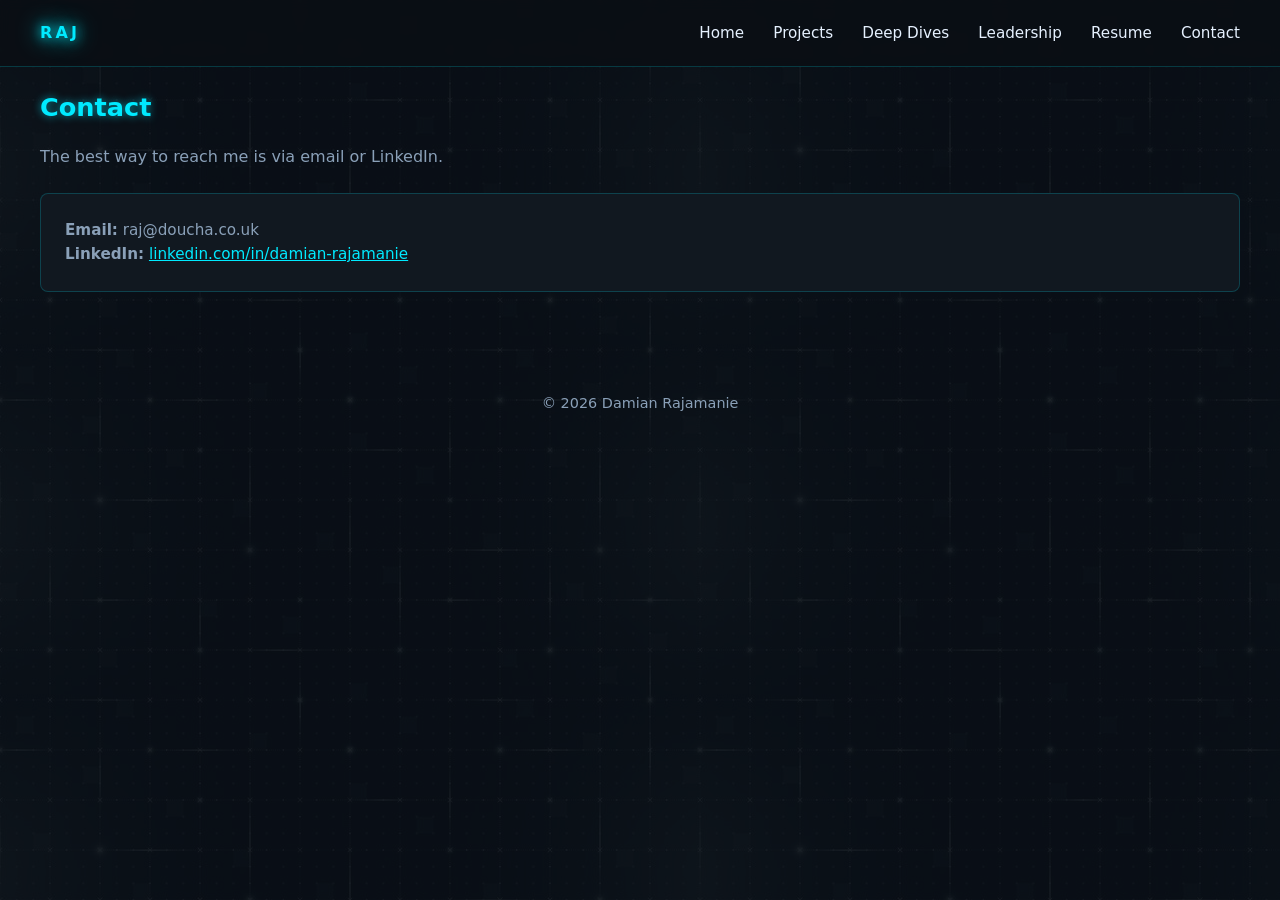
==== contact.html @ e15dee55 "Initial commit of pages and assets" ====
<!DOCTYPE html>
<html lang="en">
<head>
    <meta charset="UTF-8">
    <title>Contact | Damian Rajamanie</title>
    <link rel="stylesheet" href="assets/css/style.css">
</head>
<body>

<nav>
    <div class="nav-logo">RAJ</div>
    <div>
        <a href="index.html">Home</a>
        <a href="projects.html">Projects</a>
        <a href="deepdives.html">Deep Dives</a>
        <a href="leadership.html">Leadership</a>
        <a href="resume.html">Resume</a>
        <a href="contact.html">Contact</a>
    </div>
</nav>

<section class="section">
    <h2>Contact</h2>
    <p class="lead">
        The best way to reach me is via email or LinkedIn.
    </p>

    <div class="panel">
        <p><strong>Email:</strong> raj@doucha.co.uk</p>
        <p><strong>LinkedIn:</strong> <a href="https://www.linkedin.com/in/damian-rajamanie" style="color: var(--accent);">linkedin.com/in/damian-rajamanie</a></p>
    </div>
</section>

<footer>
    © 2026 Damian Rajamanie
</footer>

<script src="assets/js/script.js"></script>
</body>
</html>
---- assets/css/style.css ----
:root {
    --bg-dark: #0a0f14;
    --bg-panel: #111820;
    --text-light: #e6f1ff;
    --text-dim: #8aa0b8;
    --accent: #00eaff;
    --accent-glow: 0 0 12px #00eaff, 0 0 24px #00eaff;
    --radius: 8px;
    --transition: 0.25s ease;
    --font-main: system-ui, -apple-system, BlinkMacSystemFont, "Segoe UI", sans-serif;
    --font-title: system-ui, -apple-system, BlinkMacSystemFont, "Segoe UI", sans-serif;
}

* {
    margin: 0;
    padding: 0;
    box-sizing: border-box;
}

body {
    background: var(--bg-dark);
    color: var(--text-light);
    font-family: var(--font-main);
    line-height: 1.6;
    overflow-x: hidden;
}

body::before {
    content: "";
    position: fixed;
    inset: 0;
    background: url('../images/grid.jpg');
    opacity: 0.08;
    pointer-events: none;
    z-index: -1;
}

/* NAVBAR */

nav {
    width: 100%;
    padding: 20px 40px;
    background: rgba(10, 15, 20, 0.9);
    backdrop-filter: blur(6px);
    display: flex;
    justify-content: space-between;
    align-items: center;
    border-bottom: 1px solid rgba(0, 234, 255, 0.2);
    position: sticky;
    top: 0;
    z-index: 10;
}

.nav-logo {
    font-family: var(--font-title);
    font-weight: 700;
    letter-spacing: 0.2em;
    color: var(--accent);
    text-shadow: var(--accent-glow);
}

nav a {
    color: var(--text-light);
    text-decoration: none;
    margin-left: 24px;
    font-weight: 500;
    transition: var(--transition);
    font-size: 0.95rem;
}

nav a:hover {
    color: var(--accent);
    text-shadow: var(--accent-glow);
}

/* HERO */

.hero {
    padding: 120px 40px 60px;
    text-align: center;
}

.hero h1 {
    font-family: var(--font-title);
    font-size: 3.2rem;
    color: var(--accent);
    text-shadow: var(--accent-glow);
}

.hero h2 {
    margin-top: 10px;
    font-size: 1.4rem;
    color: var(--text-light);
}

.hero p {
    margin-top: 20px;
    font-size: 1.05rem;
    color: var(--text-dim);
    max-width: 720px;
    margin-left: auto;
    margin-right: auto;
}

/* PANELS / CARDS */

.section {
    padding: 20px 40px 60px;
}

.section h2 {
    font-family: var(--font-title);
    font-size: 1.6rem;
    margin-bottom: 16px;
    color: var(--accent);
    text-shadow: 0 0 8px rgba(0, 234, 255, 0.6);
}

.section p.lead {
    color: var(--text-dim);
    margin-bottom: 24px;
    max-width: 720px;
}

.panel {
    background: var(--bg-panel);
    border: 1px solid rgba(0, 234, 255, 0.2);
    border-radius: var(--radius);
    padding: 24px;
    transition: var(--transition);
}

.panel:hover {
    border-color: var(--accent);
    box-shadow: var(--accent-glow);
    transform: translateY(-4px);
}

.panel h3 {
    font-size: 1.2rem;
    margin-bottom: 8px;
}

.panel p {
    color: var(--text-dim);
    font-size: 0.95rem;
}

.tag-row {
    margin-top: 12px;
    display: flex;
    flex-wrap: wrap;
    gap: 8px;
}

.tag {
    border-radius: 999px;
    border: 1px solid rgba(0, 234, 255, 0.4);
    padding: 2px 10px;
    font-size: 0.75rem;
    color: var(--accent);
}

/* GRID */

.grid {
    display: grid;
    gap: 24px;
}

.grid-3 {
    grid-template-columns: repeat(auto-fit, minmax(260px, 1fr));
}

/* SIDEBAR LAYOUT (SUB-PAGES) */

.page-layout {
    display: flex;
    position: relative;
}

.sidebar {
    width: 260px;
    background: var(--bg-panel);
    border-right: 1px solid rgba(0, 234, 255, 0.2);
    padding: 24px;
    position: fixed;
    top: 0;
    left: 0;
    height: 100vh;
    transform: translateX(-100%);
    transition: var(--transition);
    z-index: 20;
}

.sidebar.open {
    transform: translateX(0);
}

.sidebar h2 {
    font-size: 1.1rem;
    margin-bottom: 16px;
    color: var(--accent);
}

.sidebar a {
    display: block;
    margin-bottom: 12px;
    color: var(--text-light);
    text-decoration: none;
    font-size: 0.9rem;
    transition: var(--transition);
}

.sidebar a:hover {
    color: var(--accent);
    text-shadow: var(--accent-glow);
}

/* SIDEBAR TOGGLE ICON */

.sidebar-toggle {
    position: fixed;
    top: 20px;
    left: 20px;
    width: 34px;
    height: 34px;
    cursor: pointer;
    z-index: 30;
    filter: drop-shadow(0 0 6px var(--accent));
    transition: var(--transition);
}

.sidebar-toggle:hover {
    filter: drop-shadow(0 0 12px var(--accent));
}

.sidebar-toggle.active {
    filter: drop-shadow(0 0 16px var(--accent));
}

/* CONTENT AREA (SUB-PAGES) */

.content {
    margin-left: 0;
    padding: 80px 40px 60px;
    width: 100%;
    transition: var(--transition);
}

.sidebar.open ~ .content {
    margin-left: 260px;
}

/* SUB-PAGE HEADERS */

.content h1 {
    font-family: var(--font-title);
    font-size: 2rem;
    margin-bottom: 8px;
    color: var(--accent);
    text-shadow: var(--accent-glow);
}

.content h2 {
    font-size: 1.2rem;
    margin-top: 24px;
    margin-bottom: 8px;
}

.content p {
    color: var(--text-dim);
    font-size: 0.95rem;
    max-width: 800px;
}

/* FOOTER */

footer {
    text-align: center;
    padding: 40px;
    color: var(--text-dim);
    font-size: 0.9rem;
}

/* RESPONSIVE */

@media (max-width: 768px) {
    nav {
        padding: 16px 20px;
    }
    .hero {
        padding: 100px 20px 40px;
    }
    .section {
        padding: 20px;
    }
    .content {
        padding: 80px 20px 40px;
    }
    .sidebar.open ~ .content {
        margin-left: 0;
    }
}
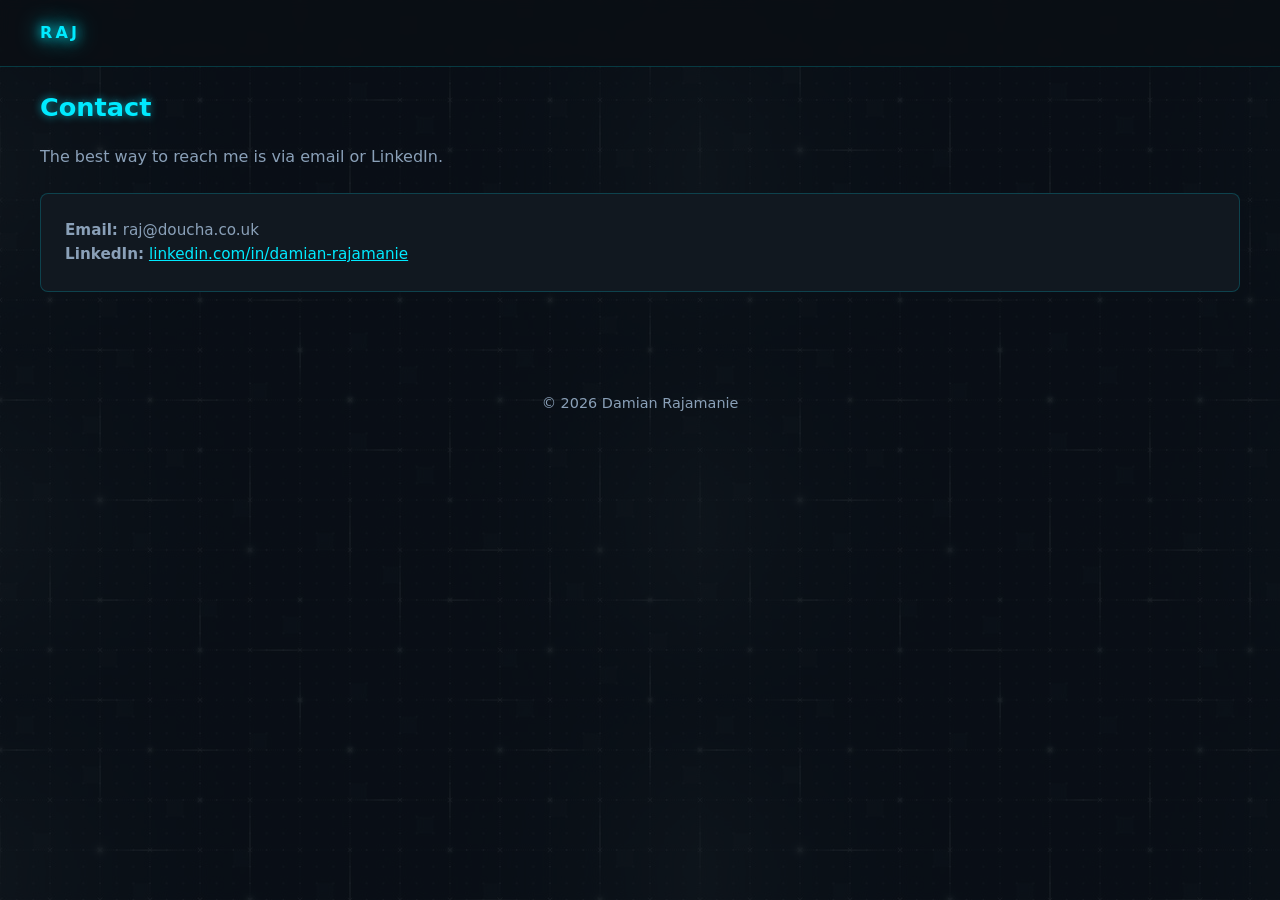
==== commit 5bd8e523: "WIP resusbale nav bar" ====
--- a/contact.html
+++ b/contact.html
@@ -9,14 +9,7 @@
 
 <nav>
     <div class="nav-logo">RAJ</div>
-    <div>
-        <a href="index.html">Home</a>
-        <a href="projects.html">Projects</a>
-        <a href="deepdives.html">Deep Dives</a>
-        <a href="leadership.html">Leadership</a>
-        <a href="resume.html">Resume</a>
-        <a href="contact.html">Contact</a>
-    </div>
+    <div id="nav-placeholder"></div>
 </nav>
 
 <section class="section">
--- a/assets/css/style.css
+++ b/assets/css/style.css
@@ -2,14 +2,34 @@
     --bg-dark: #0a0f14;
     --bg-panel: #111820;
     --text-light: #e6f1ff;
+    --text-navbar: #e6f1ff;
     --text-dim: #8aa0b8;
     --accent: #00eaff;
     --accent-glow: 0 0 12px #00eaff, 0 0 24px #00eaff;
+    --border-panel: #00eaff33;
+    --tag-border: #00eaff66;
+    --shadow: #00eaff99;
+    --bg_nav: #0a0f14e6;
     --radius: 8px;
     --transition: 0.25s ease;
     --font-main: system-ui, -apple-system, BlinkMacSystemFont, "Segoe UI", sans-serif;
     --font-title: system-ui, -apple-system, BlinkMacSystemFont, "Segoe UI", sans-serif;
-}
+    --bg-grid: url('../images/grid.jpg');
+}
+
+:root.light {
+    --bg-dark: #f5f7fa;
+    --bg-panel: #ffffff;
+    --text-light: #1a1a1a;
+    --text-navbar: #e6f1ff;
+    --text-dim: #555;
+    --accent: #0077cc; 
+    --accent-glow: 0 0 8px #0077cc, 0 0 16px #0077cc;
+
+    /* NEW: light‑mode grid image */
+    --bg-grid: url('../images/grid-light.jpg');
+}
+
 
 * {
     margin: 0;
@@ -29,7 +49,7 @@
     content: "";
     position: fixed;
     inset: 0;
-    background: url('../images/grid.jpg');
+    background: var(--bg-grid);
     opacity: 0.08;
     pointer-events: none;
     z-index: -1;
@@ -40,12 +60,12 @@
 nav {
     width: 100%;
     padding: 20px 40px;
-    background: rgba(10, 15, 20, 0.9);
+    background: var(--bg_nav);
     backdrop-filter: blur(6px);
     display: flex;
     justify-content: space-between;
     align-items: center;
-    border-bottom: 1px solid rgba(0, 234, 255, 0.2);
+    border-bottom: 1px solid var(--border-panel);
     position: sticky;
     top: 0;
     z-index: 10;
@@ -60,7 +80,7 @@
 }
 
 nav a {
-    color: var(--text-light);
+    color: var(--text-navbar);
     text-decoration: none;
     margin-left: 24px;
     font-weight: 500;
@@ -113,7 +133,7 @@
     font-size: 1.6rem;
     margin-bottom: 16px;
     color: var(--accent);
-    text-shadow: 0 0 8px rgba(0, 234, 255, 0.6);
+    text-shadow: 0 0 8px var(--shadow);
 }
 
 .section p.lead {
@@ -124,7 +144,7 @@
 
 .panel {
     background: var(--bg-panel);
-    border: 1px solid rgba(0, 234, 255, 0.2);
+    border: 1px solid var(--border-panel);
     border-radius: var(--radius);
     padding: 24px;
     transition: var(--transition);
@@ -155,11 +175,36 @@
 
 .tag {
     border-radius: 999px;
-    border: 1px solid rgba(0, 234, 255, 0.4);
+    border: 1px solid var(--tag-border);
     padding: 2px 10px;
     font-size: 0.75rem;
     color: var(--accent);
 }
+
+/* Light/Dark theme toggle button */
+.theme-btn {
+    display: inline-block;
+    background: none;
+    border: 1px solid var(--tag-border);
+    color: var(--accent);
+    padding: 6px 12px;
+    border-radius: var(--radius);
+    cursor: pointer;
+    font-size: 0.9rem;
+    margin-left: 20px;
+    transition: var(--transition);
+    filter: drop-shadow(0 0 6px var(--accent));
+}
+
+.theme-btn:hover {
+    border-color: var(--accent);
+    filter: drop-shadow(0 0 12px var(--accent));
+}
+
+.theme-btn.active {
+    filter: drop-shadow(0 0 16px var(--accent));
+}
+
 
 /* GRID */
 
@@ -179,10 +224,10 @@
     position: relative;
 }
 
-.sidebar {
+.sidebar {    
     width: 260px;
     background: var(--bg-panel);
-    border-right: 1px solid rgba(0, 234, 255, 0.2);
+    border-right: 1px solid var(--border-panel);
     padding: 24px;
     position: fixed;
     top: 0;
@@ -191,6 +236,7 @@
     transform: translateX(-100%);
     transition: var(--transition);
     z-index: 20;
+    padding-top: 80px !important; /* To push the sidebar content below the hero section */
 }
 
 .sidebar.open {
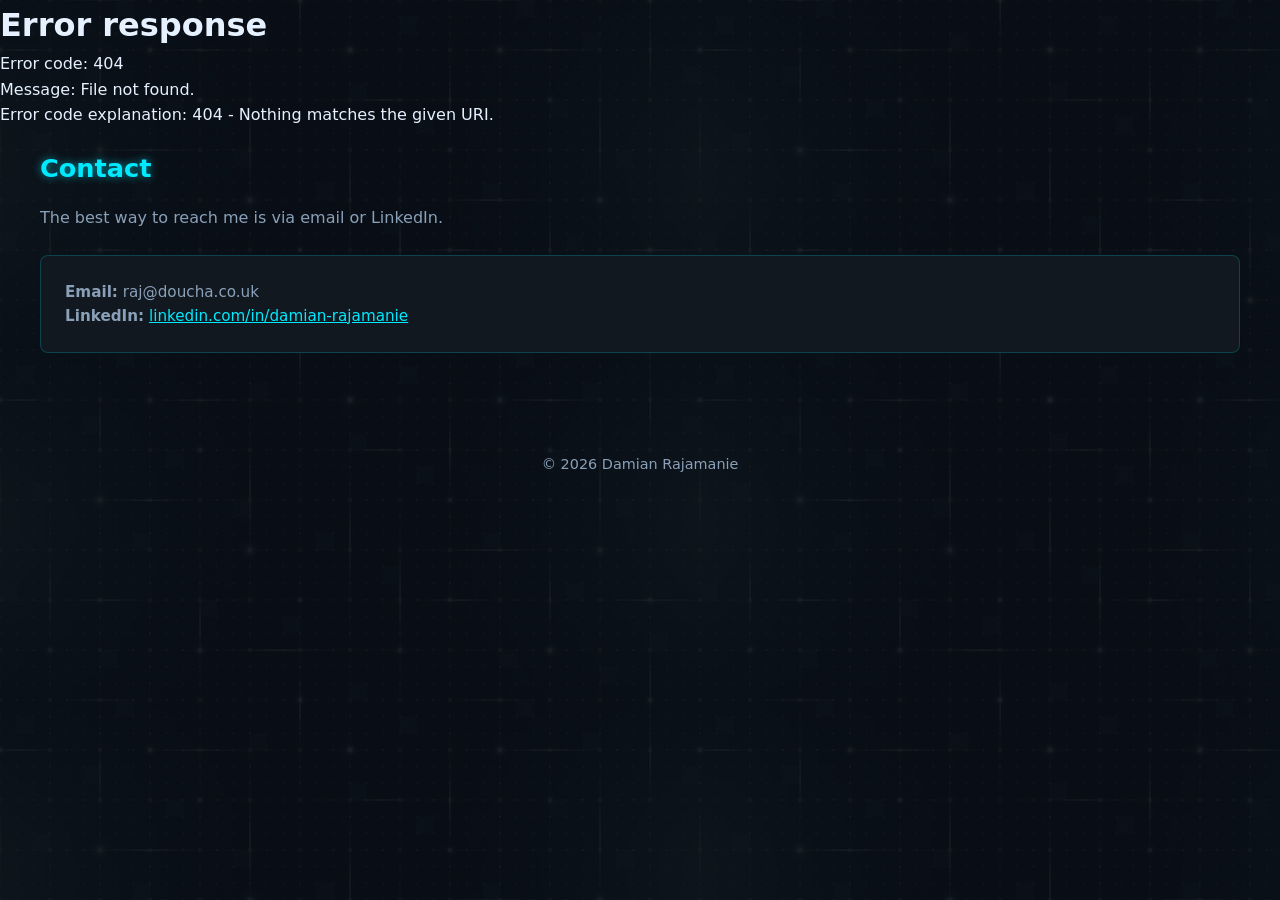
==== commit 195512f4: "adding to all pages" ====
--- a/contact.html
+++ b/contact.html
@@ -7,10 +7,7 @@
 </head>
 <body>
 
-<nav>
-    <div class="nav-logo">RAJ</div>
-    <div id="nav-placeholder"></div>
-</nav>
+<div id="nav-placeholder"></div>
 
 <section class="section">
     <h2>Contact</h2>
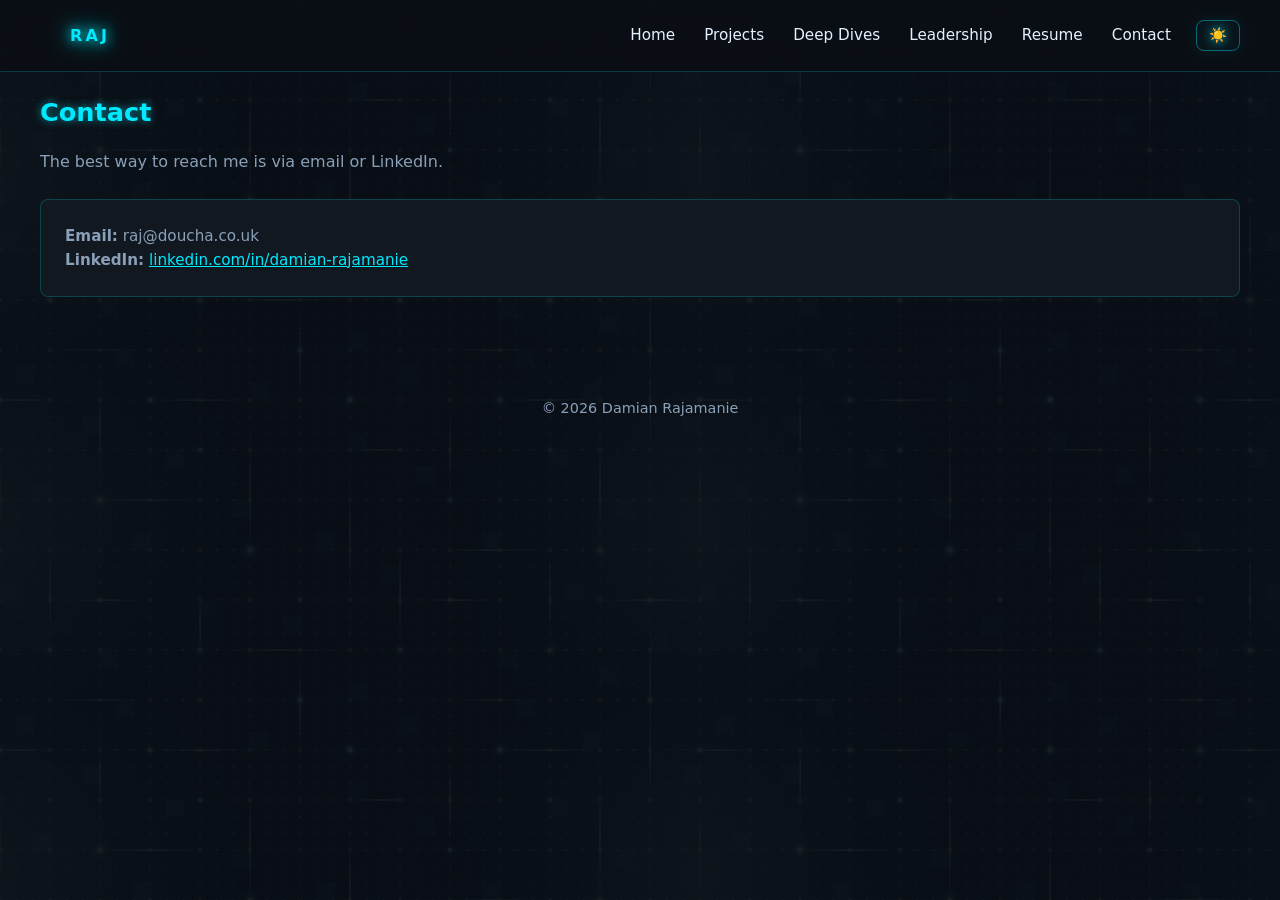
==== commit 5781fc8c: "Splitting up the CSS" ====
--- a/contact.html
+++ b/contact.html
@@ -3,7 +3,8 @@
 <head>
     <meta charset="UTF-8">
     <title>Contact | Damian Rajamanie</title>
-    <link rel="stylesheet" href="assets/css/style.css">
+    <link rel="stylesheet" href="assets/css/base.css">
+    <link rel="stylesheet" href="assets/css/components.css">
 </head>
 <body>
 
--- a/assets/css/base.css
+++ b/assets/css/base.css
@@ -0,0 +1,170 @@
+/* ===========================
+   GLOBAL THEME VARIABLES
+   =========================== */
+
+:root {
+    --bg-dark: #0a0f14;
+    --bg-panel: #111820;
+    --text-light: #e6f1ff;
+    --text-navbar: #e6f1ff;
+    --text-dim: #8aa0b8;
+    --accent: #00eaff;
+    --accent-glow: 0 0 12px #00eaff, 0 0 24px #00eaff;
+    --border-panel: #00eaff33;
+    --tag-border: #00eaff66;
+    --shadow: #00eaff99;
+    --bg_nav: #0a0f14e6;
+    --radius: 8px;
+    --transition: 0.25s ease;
+    --font-main: system-ui, -apple-system, BlinkMacSystemFont, "Segoe UI", sans-serif;
+    --font-title: system-ui, -apple-system, BlinkMacSystemFont, "Segoe UI", sans-serif;
+    --bg-grid: url('../images/grid.jpg');
+}
+
+:root.light {
+    --bg-dark: #f5f7fa;
+    --bg-panel: #ffffff;
+    --text-light: #1a1a1a;
+    --text-navbar: #e6f1ff;
+    --text-dim: #555;
+    --accent: #0077cc;
+    --accent-glow: 0 0 8px #0077cc, 0 0 16px #0077cc;
+    --bg-grid: url('../images/grid-light.jpg');
+}
+
+/* ===========================
+   RESET + BODY
+   =========================== */
+
+* {
+    margin: 0;
+    padding: 0;
+    box-sizing: border-box;
+}
+
+body {
+    background: var(--bg-dark);
+    color: var(--text-light);
+    font-family: var(--font-main);
+    line-height: 1.6;
+    overflow-x: hidden;
+}
+
+body::before {
+    content: "";
+    position: fixed;
+    inset: 0;
+    background: var(--bg-grid);
+    opacity: 0.08;
+    pointer-events: none;
+    z-index: -1;
+}
+
+/* ===========================
+   NAVBAR
+   =========================== */
+
+nav {
+    width: 100%;
+    padding: 20px 40px;
+    background: var(--bg_nav);
+    backdrop-filter: blur(6px);
+    display: flex;
+    justify-content: space-between;
+    align-items: center;
+    border-bottom: 1px solid var(--border-panel);
+    position: sticky;
+    top: 0;
+    z-index: 10;
+}
+
+.nav-logo {
+    margin-left: 30px;
+    font-family: var(--font-title);
+    font-weight: 700;
+    letter-spacing: 0.2em;
+    color: var(--accent);
+    text-shadow: var(--accent-glow);
+}
+
+nav a {
+    color: var(--text-navbar);
+    text-decoration: none;
+    margin-left: 24px;
+    font-weight: 500;
+    transition: var(--transition);
+    font-size: 0.95rem;
+}
+
+nav a:hover {
+    color: var(--accent);
+    text-shadow: var(--accent-glow);
+}
+
+/* ===========================
+   HERO (GLOBAL)
+   =========================== */
+
+.hero {
+    padding: 120px 40px 60px;
+    text-align: center;
+}
+
+.hero h1 {
+    font-family: var(--font-title);
+    font-size: 3.2rem;
+    color: var(--accent);
+    text-shadow: var(--accent-glow);
+}
+
+.hero h2 {
+    margin-top: 10px;
+    font-size: 1.4rem;
+    color: var(--text-light);
+}
+
+.hero p {
+    margin-top: 20px;
+    font-size: 1.05rem;
+    color: var(--text-dim);
+    max-width: 720px;
+    margin-left: auto;
+    margin-right: auto;
+}
+
+/* ===========================
+   GRID UTILITIES
+   =========================== */
+
+.grid {
+    display: grid;
+    gap: 24px;
+}
+
+.grid-3 {
+    grid-template-columns: repeat(auto-fit, minmax(260px, 1fr));
+}
+
+/* ===========================
+   FOOTER
+   =========================== */
+
+footer {
+    text-align: center;
+    padding: 40px;
+    color: var(--text-dim);
+    font-size: 0.9rem;
+}
+
+/* ===========================
+   RESPONSIVE
+   =========================== */
+
+@media (max-width: 768px) {
+    nav {
+        padding: 16px 20px;
+    }
+    .hero {
+        padding: 100px 20px 40px;
+    }
+}
--- a/assets/css/components.css
+++ b/assets/css/components.css
@@ -0,0 +1,218 @@
+/* ===========================
+   SECTIONS
+   =========================== */
+
+.section {
+    padding: 20px 40px 60px;
+}
+
+.section h2 {
+    font-family: var(--font-title);
+    font-size: 1.6rem;
+    margin-bottom: 16px;
+    color: var(--accent);
+    text-shadow: 0 0 8px var(--shadow);
+}
+
+.section p.lead {
+    color: var(--text-dim);
+    margin-bottom: 24px;
+    max-width: 720px;
+}
+
+/* ===========================
+   PANELS / CARDS
+   =========================== */
+
+.panel {
+    background: var(--bg-panel);
+    border: 1px solid var(--border-panel);
+    border-radius: var(--radius);
+    padding: 24px;
+    transition: var(--transition);
+}
+
+.panel:hover {
+    border-color: var(--accent);
+    box-shadow: var(--accent-glow);
+    transform: translateY(-4px);
+}
+
+.panel h3 {
+    font-size: 1.2rem;
+    margin-bottom: 8px;
+}
+
+.panel p {
+    color: var(--text-dim);
+    font-size: 0.95rem;
+}
+
+/* ===========================
+   TAGS
+   =========================== */
+
+.tag-row {
+    margin-top: 12px;
+    display: flex;
+    flex-wrap: wrap;
+    gap: 8px;
+}
+
+.tag {
+    border-radius: 999px;
+    border: 1px solid var(--tag-border);
+    padding: 2px 10px;
+    font-size: 0.75rem;
+    color: var(--accent);
+}
+
+/* ===========================
+   THEME TOGGLE
+   =========================== */
+
+.theme-btn {
+    display: inline-block;
+    background: none;
+    border: 1px solid var(--tag-border);
+    color: var(--accent);
+    padding: 6px 12px;
+    border-radius: var(--radius);
+    cursor: pointer;
+    font-size: 0.9rem;
+    margin-left: 20px;
+    transition: var(--transition);
+    filter: drop-shadow(0 0 6px var(--accent));
+}
+
+.theme-btn:hover {
+    border-color: var(--accent);
+    filter: drop-shadow(0 0 12px var(--accent));
+}
+
+.theme-btn.active {
+    filter: drop-shadow(0 0 16px var(--accent));
+}
+
+/* ===========================
+   SIDEBAR
+   =========================== */
+
+.page-layout {
+    display: flex;
+    position: relative;
+}
+
+.sidebar {
+    width: 260px;
+    background: var(--bg-panel);
+    border-right: 1px solid var(--border-panel);
+    padding: 24px;
+    position: fixed;
+    top: 0;
+    left: 0;
+    height: 100vh;
+    transform: translateX(-100%);
+    transition: var(--transition);
+    z-index: 20;
+    padding-top: 80px !important;
+}
+
+.sidebar.open {
+    transform: translateX(0);
+}
+
+.sidebar h2 {
+    font-size: 1.1rem;
+    margin-bottom: 16px;
+    color: var(--accent);
+}
+
+.sidebar a {
+    display: block;
+    margin-bottom: 12px;
+    color: var(--text-light);
+    text-decoration: none;
+    font-size: 0.9rem;
+    transition: var(--transition);
+}
+
+.sidebar a:hover {
+    color: var(--accent);
+    text-shadow: var(--accent-glow);
+}
+
+/* ===========================
+   SIDEBAR TOGGLE
+   =========================== */
+
+.sidebar-toggle {
+    position: fixed;
+    top: 20px;
+    left: 20px;
+    width: 34px;
+    height: 34px;
+    cursor: pointer;
+    z-index: 30;
+    filter: drop-shadow(0 0 6px var(--accent));
+    transition: var(--transition);
+}
+
+.sidebar-toggle:hover {
+    filter: drop-shadow(0 0 12px var(--accent));
+}
+
+.sidebar-toggle.active {
+    filter: drop-shadow(0 0 16px var(--accent));
+}
+
+/* ===========================
+   CONTENT AREA
+   =========================== */
+
+.content {
+    margin-left: 30px;
+    padding: 80px 40px 60px;
+    width: 100%;
+    transition: var(--transition);
+}
+
+.sidebar.open ~ .content {
+    margin-left: 260px;
+}
+
+.content h1 {
+    font-family: var(--font-title);
+    font-size: 2rem;
+    margin-bottom: 8px;
+    color: var(--accent);
+    text-shadow: var(--accent-glow);
+}
+
+.content h2 {
+    font-size: 1.2rem;
+    margin-top: 24px;
+    margin-bottom: 8px;
+}
+
+.content p {
+    color: var(--text-dim);
+    font-size: 0.95rem;
+    max-width: 800px;
+}
+
+/* ===========================
+   RESPONSIVE
+   =========================== */
+
+@media (max-width: 768px) {
+    .section {
+        padding: 20px;
+    }
+    .content {
+        padding: 80px 20px 40px;
+    }
+    .sidebar.open ~ .content {
+        margin-left: 0;
+    }
+}
